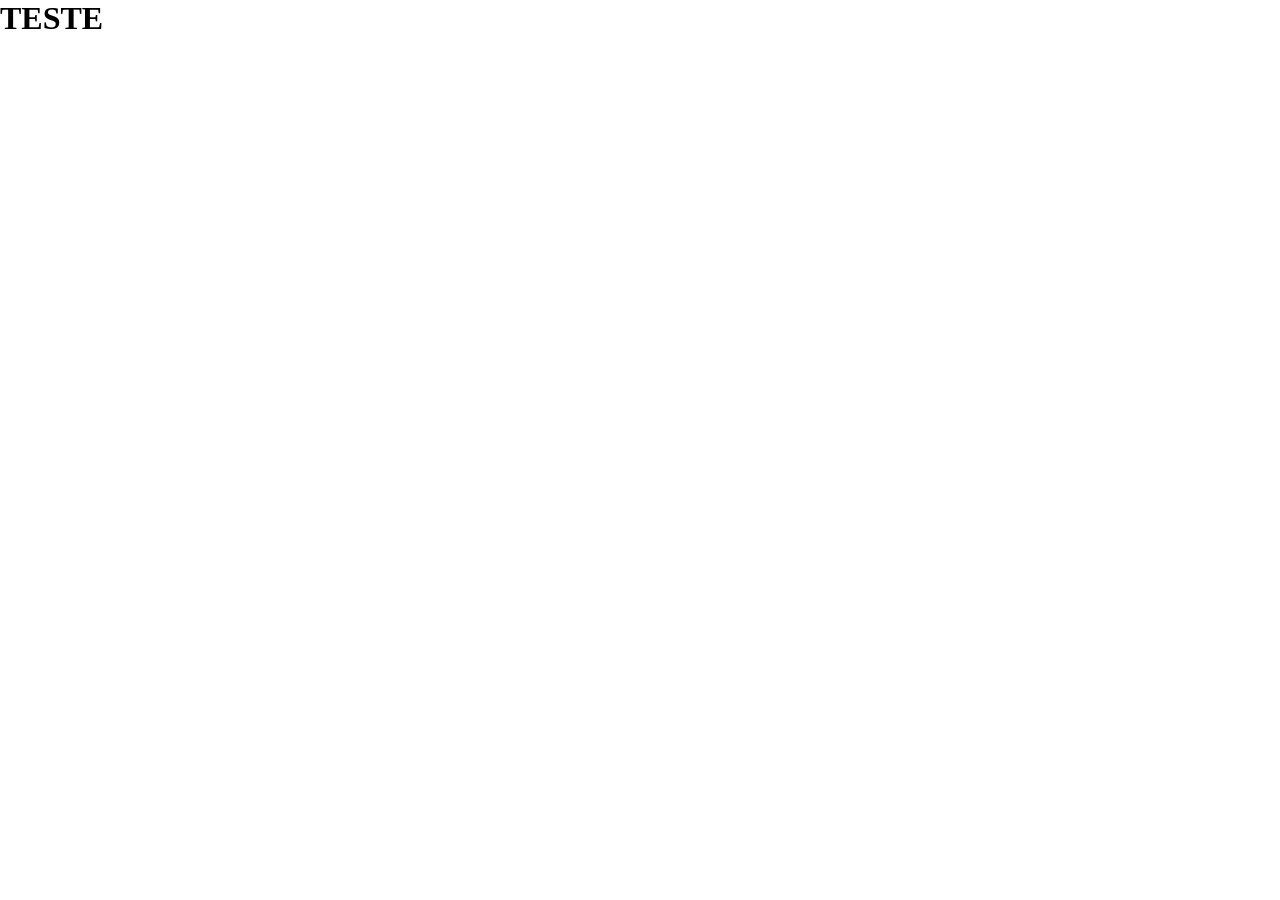
==== index.html @ 4a1a2ff6 "commit inicial" ====
<!DOCTYPE html>
<html lang="pt-br">
<head>
  <meta charset="UTF-8">
  <meta name="viewport" content="width=device-width, initial-scale=1.0">
  <link rel="stylesheet" href="style.css">
  <title>Clonegram - A sua rede social</title>
</head>
<body>
  <h1>TESTE</h1>
</body>
</html>
---- style.css ----
*{
  box-sizing: border-box;
  padding: 0;
  margin: 0;
}
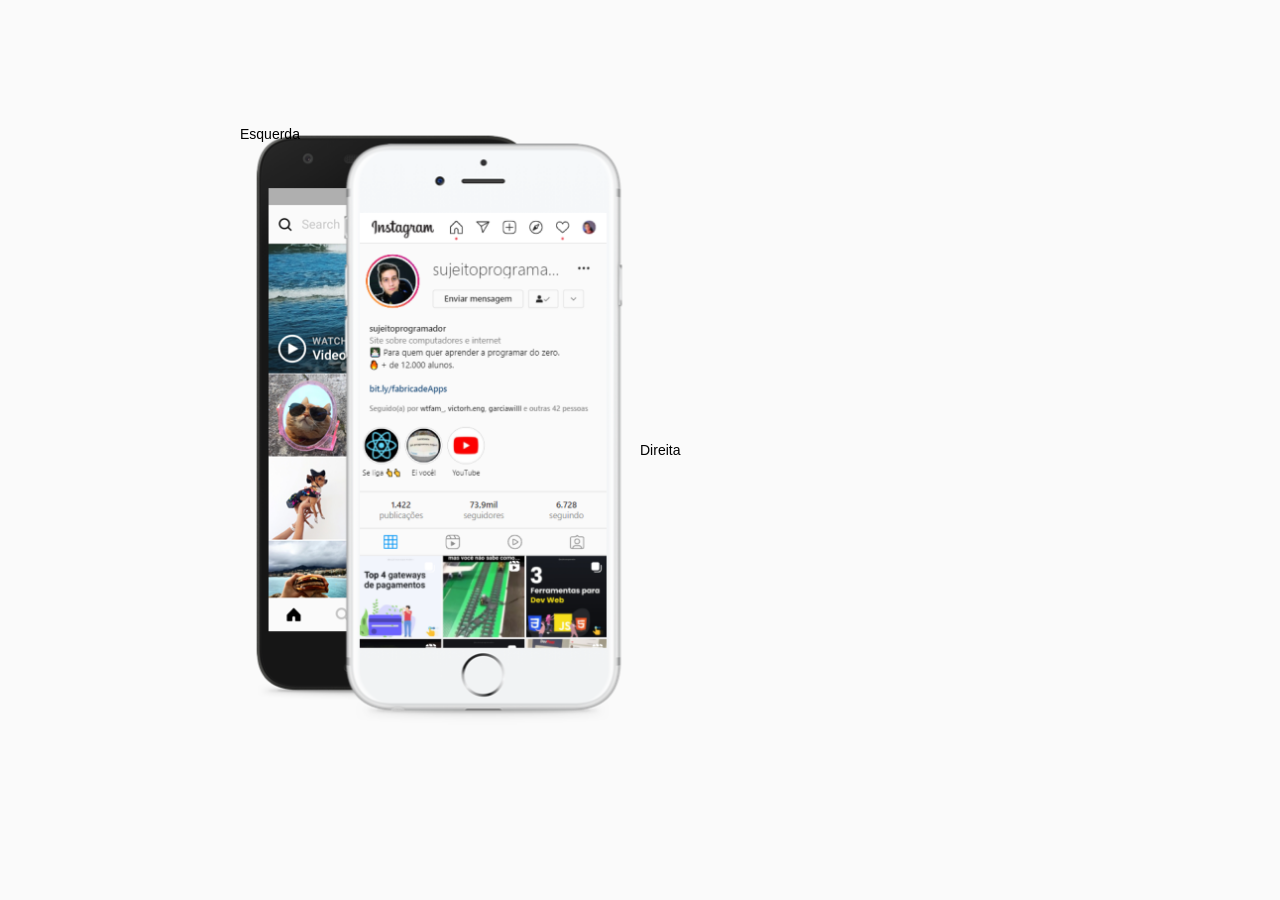
==== commit 0f57f0ad: "criando e estilizando a segunda coluna" ====
--- a/index.html
+++ b/index.html
@@ -7,6 +7,11 @@
   <title>Clonegram - A sua rede social</title>
 </head>
 <body>
-  <h1>TESTE</h1>
+  <div class="wrapper">
+    <div class="container">
+      <div class="column left">Esquerda</div>
+      <div class="column right">Direita</div>
+    </div>
+  </div>
 </body>
 </html>
--- a/style.css
+++ b/style.css
@@ -1,5 +1,44 @@
-*{
+* {
   box-sizing: border-box;
   padding: 0;
   margin: 0;
+}
+
+body {
+  background-color: #fafafa;
+  font-family: Arial, Helvetica, sans-serif;
+  font-size: 14px;
+  line-height: 18px;
+  width: 100%;
+  height: 100%;
+}
+
+a {
+  color: #3c96ed;
+  text-decoration: none;
+}
+
+.wrapper {
+  height: 100vh;
+}
+
+.container{
+  min-height: 100%;
+  width: 800px;
+  margin-inline: auto;
+  display: flex;
+  align-items: center;
+}
+
+.column{
+  width: 50%;
+}
+
+.left{
+  background-image: url(assets/main-foto.png);
+  background-size: 450px;
+  background-repeat: no-repeat;
+  background-position: center;
+  height: 600px;
+  margin-bottom: 50px;
 }
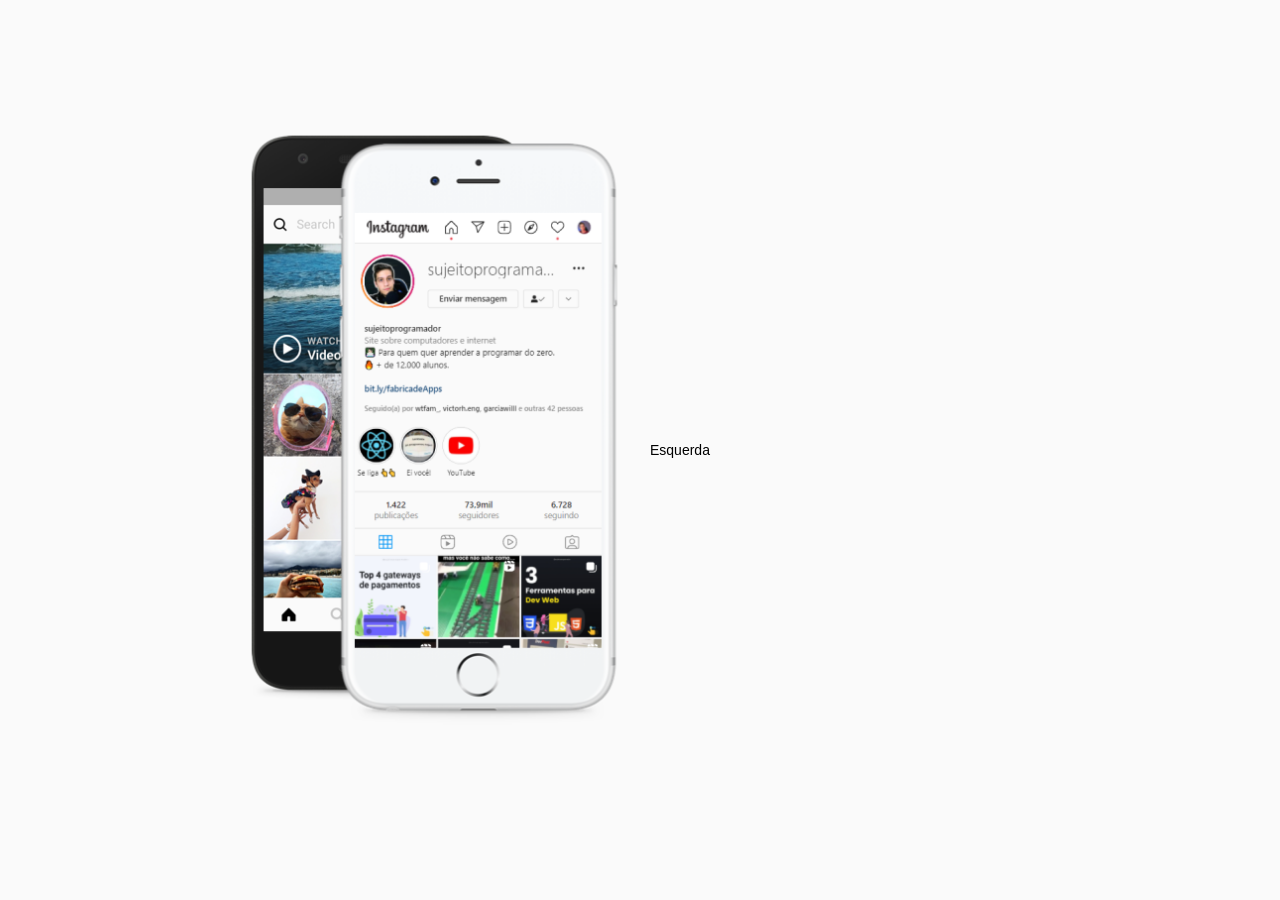
==== commit c490d745: "criando e estilizando a coluna da esquerda" ====
--- a/index.html
+++ b/index.html
@@ -9,8 +9,8 @@
 <body>
   <div class="wrapper">
     <div class="container">
-      <div class="column left">Esquerda</div>
-      <div class="column right">Direita</div>
+      <div class="column left"></div>
+      <div class="column right">Esquerda</div>
     </div>
   </div>
 </body>
--- a/style.css
+++ b/style.css
@@ -1,20 +1,20 @@
 * {
-  box-sizing: border-box;
   padding: 0;
   margin: 0;
+  box-sizing: border-box;
 }
 
 body {
-  background-color: #fafafa;
+  --background: #fafafa;
+  --color-primary: #3c96ed;
+
   font-family: Arial, Helvetica, sans-serif;
   font-size: 14px;
-  line-height: 18px;
-  width: 100%;
-  height: 100%;
+  background-color: var(--background);
 }
 
 a {
-  color: #3c96ed;
+  color: var(--color-primary);
   text-decoration: none;
 }
 
@@ -22,23 +22,25 @@
   height: 100vh;
 }
 
-.container{
+.container {
+  margin-inline: auto;
+  width: 800px;
   min-height: 100%;
-  width: 800px;
-  margin-inline: auto;
   display: flex;
   align-items: center;
+  gap: 20px;
 }
 
 .column{
+  flex: 1;
   width: 50%;
 }
 
 .left{
   background-image: url(assets/main-foto.png);
   background-size: 450px;
+  background-position: center;
   background-repeat: no-repeat;
-  background-position: center;
   height: 600px;
   margin-bottom: 50px;
 }
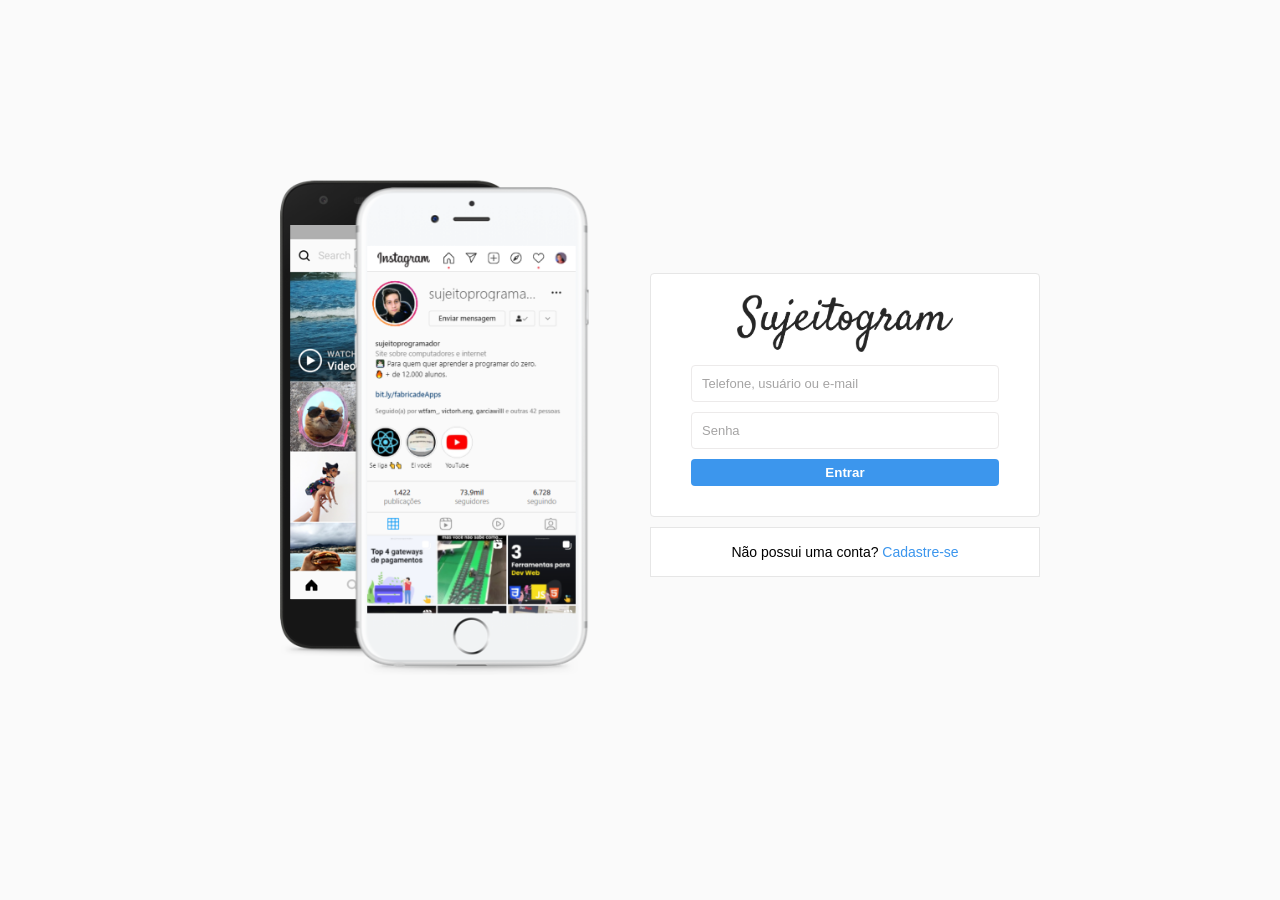
==== commit 22f3ef6e: "Criando e estilizando a coluna da direita" ====
--- a/index.html
+++ b/index.html
@@ -4,13 +4,27 @@
   <meta charset="UTF-8">
   <meta name="viewport" content="width=device-width, initial-scale=1.0">
   <link rel="stylesheet" href="style.css">
-  <title>Clonegram - A sua rede social</title>
+  <title>Sujeitogram - A sua rede social</title>
 </head>
 <body>
   <div class="wrapper">
     <div class="container">
       <div class="column left"></div>
-      <div class="column right">Esquerda</div>
+      <div class="column right">
+        <div class="login-panel">
+          <div class="logo">
+            <img src="assets/logo.png" alt="Logo Sujeitogram">
+          </div>
+          <form>
+            <input type="text" name="username" placeholder="Telefone, usuário ou e-mail">
+            <input type="password" name="senha" placeholder="Senha">
+            <input type="submit" value="Entrar">
+          </form>
+        </div>
+        <div class="infobox">
+          <p>Não possui uma conta? <a href="signup.html">Cadastre-se</a></p>
+        </div>
+      </div>
     </div>
   </div>
 </body>
--- a/style.css
+++ b/style.css
@@ -6,11 +6,20 @@
 
 body {
   --background: #fafafa;
+  --background-secondary: #ffffff;
   --color-primary: #3c96ed;
+  --color-secondary: #ffffff;
+  --border-panel: #e6e6e6;
+  --border-input: #eceaea;
+  --placeholder-color: #a5a4a4;
 
   font-family: Arial, Helvetica, sans-serif;
   font-size: 14px;
   background-color: var(--background);
+}
+
+img {
+  width: 100%;
 }
 
 a {
@@ -31,16 +40,72 @@
   gap: 20px;
 }
 
-.column{
+.column {
   flex: 1;
-  width: 50%;
+  margin-bottom: 50px;
 }
 
-.left{
+.left {
   background-image: url(assets/main-foto.png);
-  background-size: 450px;
+  background-size: 380px;
   background-position: center;
   background-repeat: no-repeat;
-  height: 600px;
-  margin-bottom: 50px;
+  height: 500px;
+}
+
+.login-panel {
+  background-color: var(--background-secondary);
+  border: 1px solid var(--border-panel);
+  border-radius: 4px;
+  padding: 20px 40px;
+  text-align: center;
+}
+
+.logo {
+  margin-inline: auto;
+  width: 70%;
+}
+
+form {
+  display: flex;
+  flex-direction: column;
+  gap: 10px;
+  margin-block: 10px;
+}
+
+input[type="text"],
+input[type="password"] {
+  border: 1px solid var(--border-input);
+  background-color: var(--background-secondary);
+  padding: 10px;
+  border-radius: 4px;
+  font-size: 13px;
+}
+
+input[type="submit"] {
+  padding: 6px;
+  border: 0;
+  background-color: var(--color-primary);
+  color: var(--color-secondary);
+  font-weight: bold;
+  border-radius: 4px;
+  cursor: pointer;
+}
+
+input::placeholder{
+  color: var(--placeholder-color);
+}
+
+.infobox{
+  background-color: var(--background-secondary);
+  border: 1px solid var(--border-panel);
+  height: 50px;
+  margin-top: 10px;
+  display: flex;
+  justify-content: center;
+  align-items: center;
+}
+
+.infobox a{
+  user-select: none;
 }
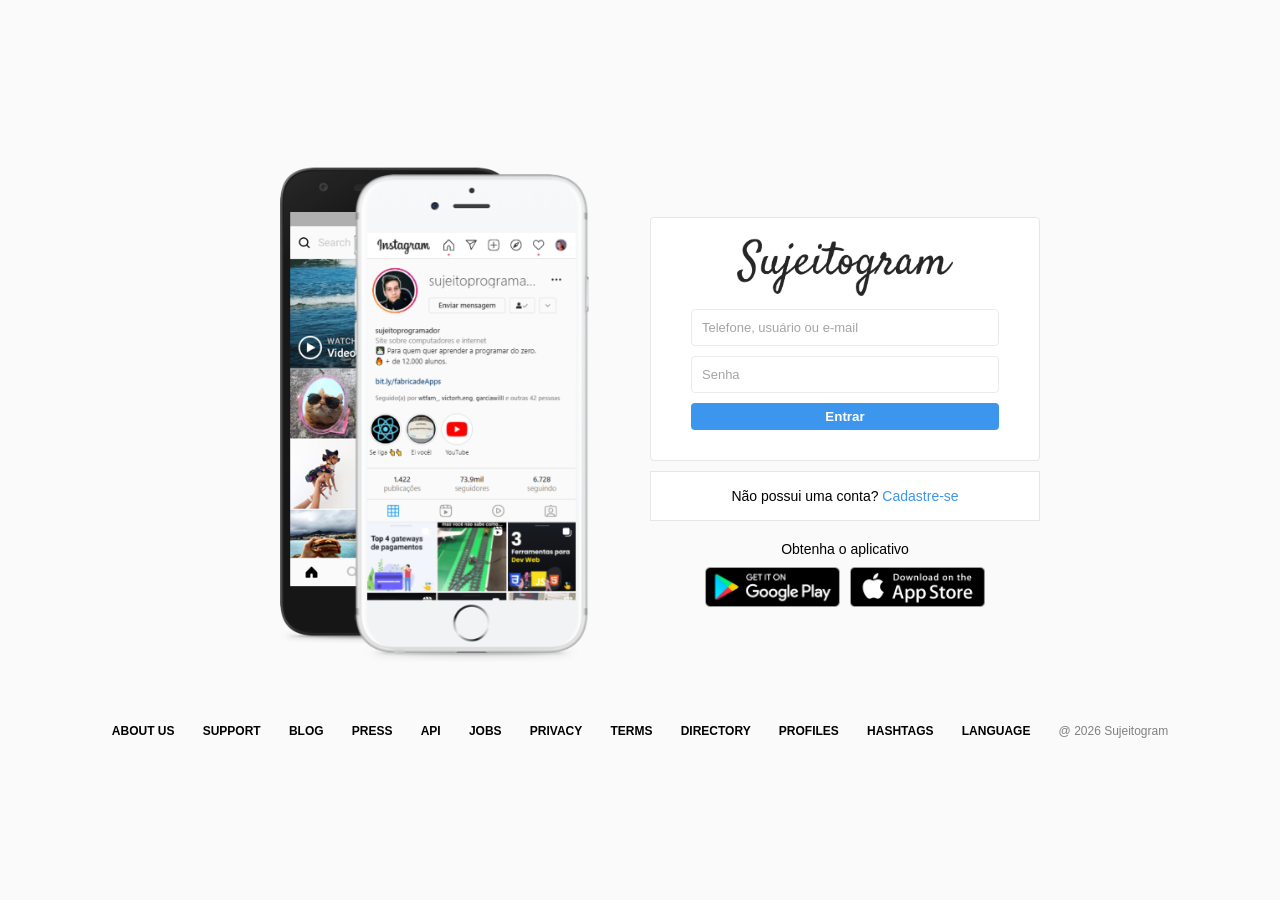
==== commit ea9ffa79: "criando a seção de downloads de apps" ====
--- a/index.html
+++ b/index.html
@@ -1,11 +1,13 @@
 <!DOCTYPE html>
 <html lang="pt-br">
+
 <head>
   <meta charset="UTF-8">
   <meta name="viewport" content="width=device-width, initial-scale=1.0">
   <link rel="stylesheet" href="style.css">
   <title>Sujeitogram - A sua rede social</title>
 </head>
+
 <body>
   <div class="wrapper">
     <div class="container">
@@ -24,8 +26,35 @@
         <div class="infobox">
           <p>Não possui uma conta? <a href="signup.html">Cadastre-se</a></p>
         </div>
+        <div class="apps-downloads">
+          <p>Obtenha o aplicativo</p>
+          <div class="apps">
+            <img src="assets/googleplay.png" alt="Instalar aplicativo na playstore">
+            <img src="assets/appstore.png" alt="Instalar aplicativo na appstore">
+          </div>
+        </div>
       </div>
     </div>
+    <footer>
+      <div class="footer-inner">
+        <a href="#">about us</a>
+        <a href="#">support</a>
+        <a href="#">blog</a>
+        <a href="#">press</a>
+        <a href="#">api</a>
+        <a href="#">jobs</a>
+        <a href="#">privacy</a>
+        <a href="#">terms</a>
+        <a href="#">directory</a>
+        <a href="#">profiles</a>
+        <a href="#">hashtags</a>
+        <a href="#">language</a>
+        <div class="text-small">
+          @ 2026 Sujeitogram
+        </div>
+      </div>
+    </footer>
   </div>
 </body>
+
 </html>
--- a/style.css
+++ b/style.css
@@ -12,10 +12,13 @@
   --border-panel: #e6e6e6;
   --border-input: #eceaea;
   --placeholder-color: #a5a4a4;
+  --text-collor: #000;
+  --focus-color: #a1a1a1;
 
   font-family: Arial, Helvetica, sans-serif;
   font-size: 14px;
   background-color: var(--background);
+  user-select: none;
 }
 
 img {
@@ -29,12 +32,15 @@
 
 .wrapper {
   height: 100vh;
+  display: flex;
+  flex-direction: column;
+  justify-content: center;
+  align-items: center;
 }
 
 .container {
   margin-inline: auto;
   width: 800px;
-  min-height: 100%;
   display: flex;
   align-items: center;
   gap: 20px;
@@ -42,7 +48,7 @@
 
 .column {
   flex: 1;
-  margin-bottom: 50px;
+  margin-bottom: 60px;
 }
 
 .left {
@@ -82,6 +88,12 @@
   font-size: 13px;
 }
 
+input[type="text"]:focus,
+input[type="password"]:focus{
+  outline: none;
+  border-color: var(--focus-color);
+}
+
 input[type="submit"] {
   padding: 6px;
   border: 0;
@@ -108,4 +120,40 @@
 
 .infobox a{
   user-select: none;
+}
+
+footer{
+  width: 95%;
+  text-align: center;
+}
+
+.footer-inner a{
+  text-transform: uppercase;
+  color: var(--text-collor);
+  font-weight: bold;
+  font-size: 12px;
+  margin-right: 2%;
+}
+
+.text-small{
+  display: inline-block;
+  color: #808080;
+  font-size: 12px;
+}
+
+.apps-downloads{
+  text-align: center;
+  margin-top: 20px;
+}
+
+.apps{
+  display: flex;
+  justify-content: center;
+  gap: 10px;
+  margin-top: 10px;
+}
+
+.apps img{
+  width: 135px;
+  cursor: pointer;
 }
